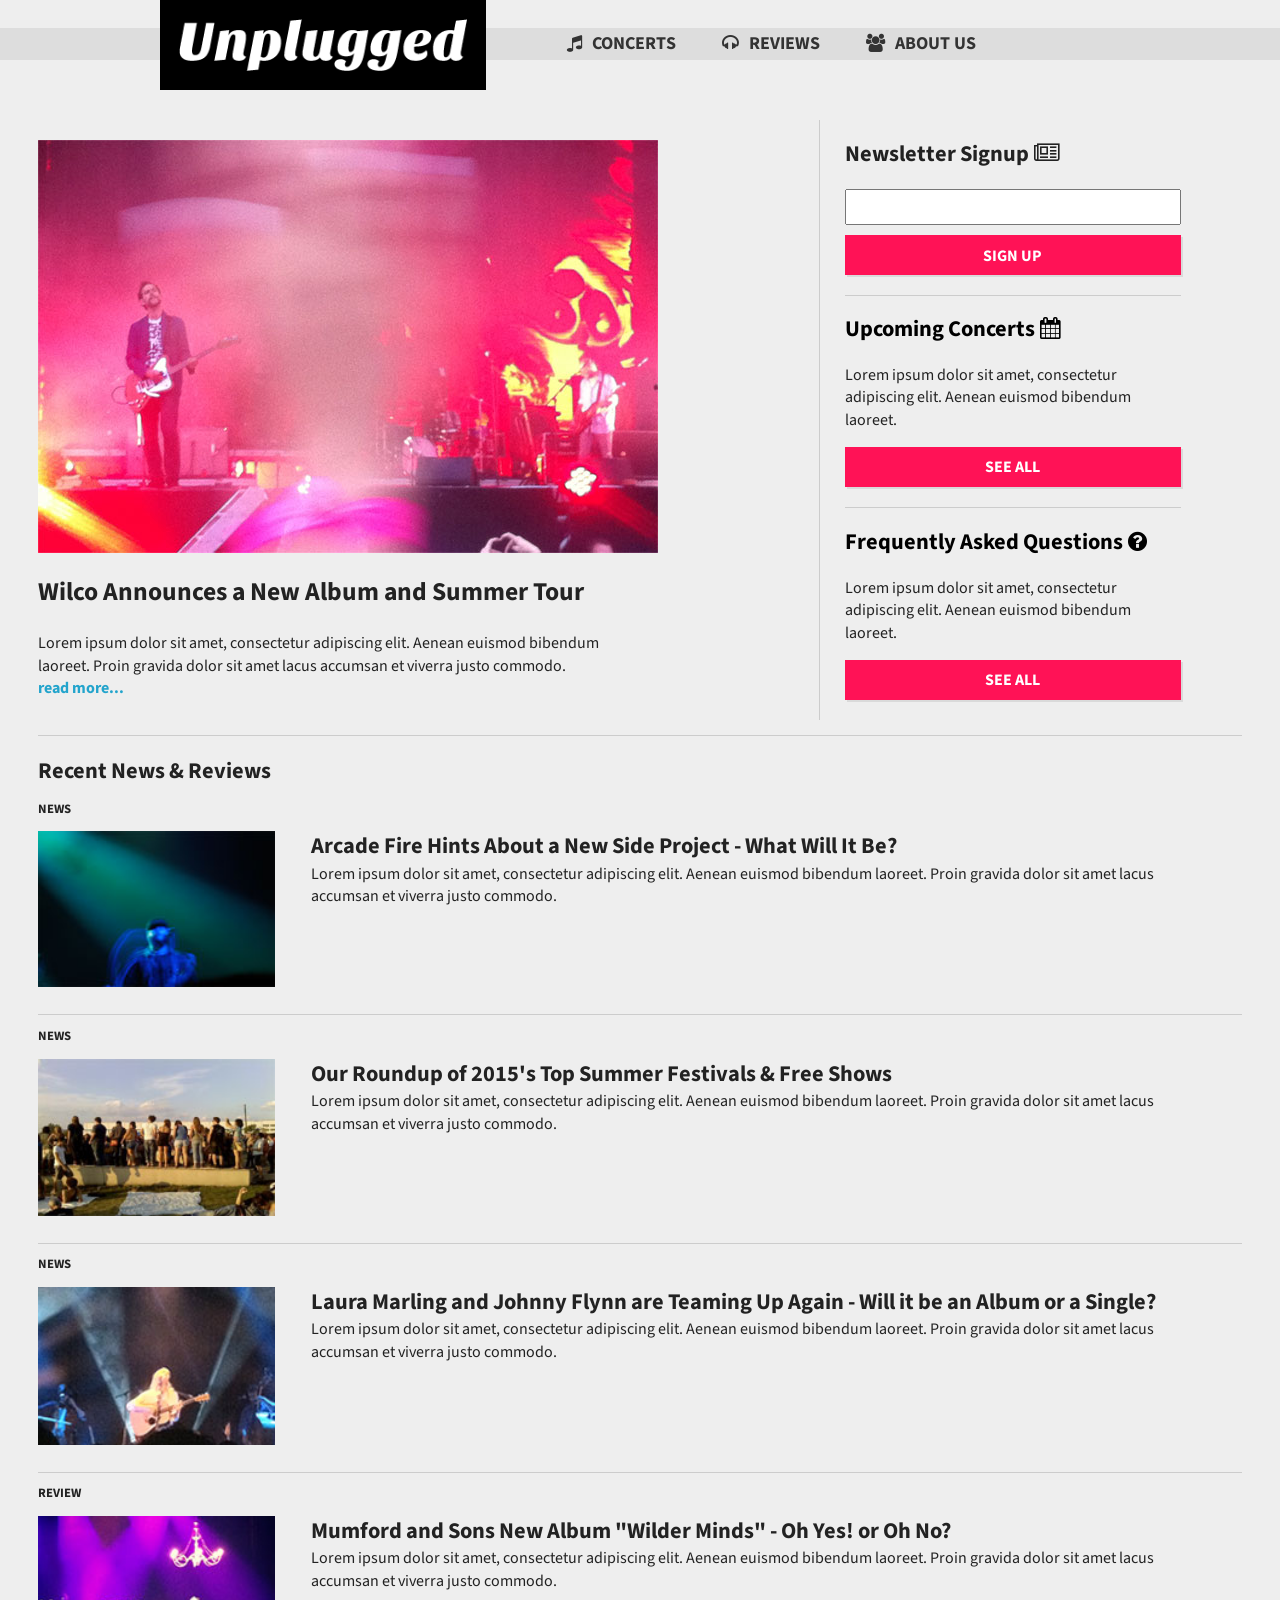
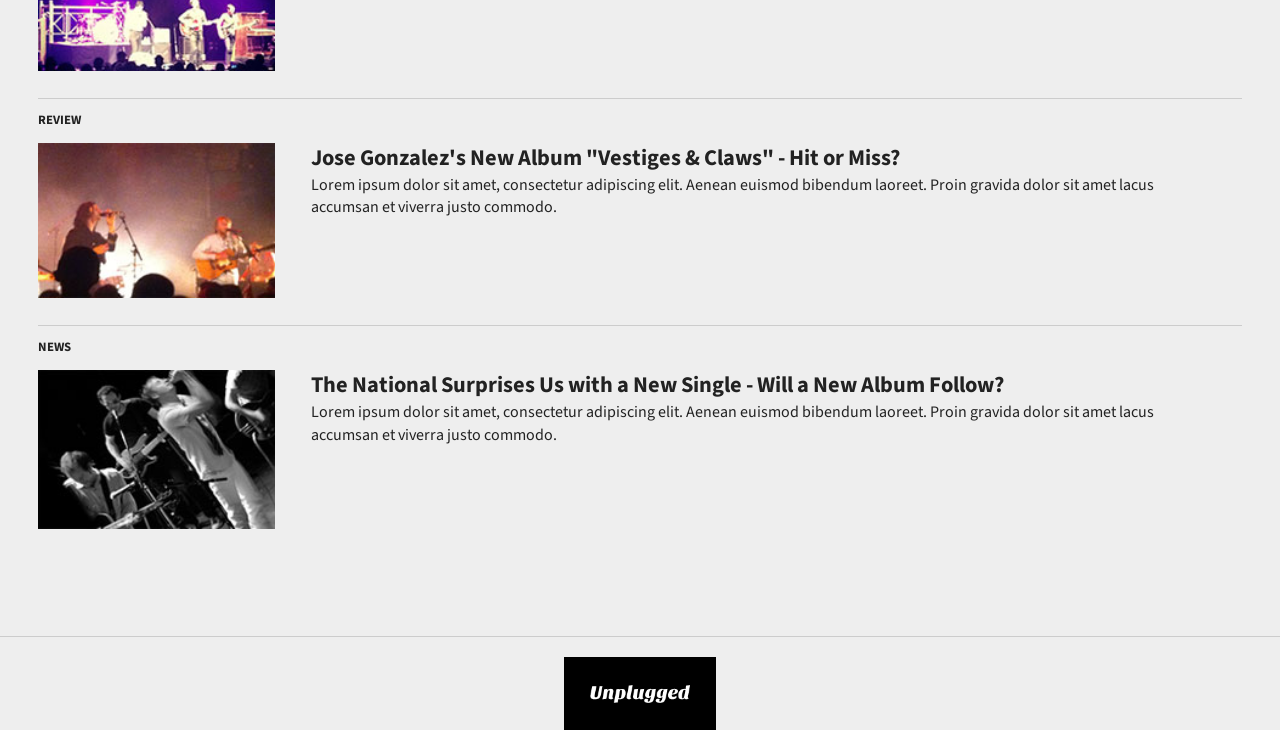
==== unplugged-website/index.html @ 350cb419 "added a previous project made at skillcrush.com" ====
<!doctype html>
<html class="no-js" lang="">
    <head>
        <meta charset="utf-8">
        <meta http-equiv="x-ua-compatible" content="ie=edge">
        <title>Homepage</title>
        <meta name="description" content="">
        <meta name="viewport" content="width=device-width, initial-scale=1">

        <link rel="apple-touch-icon" href="apple-touch-icon.png">
        <!-- Place favicon.ico in the root directory -->
	
        <link rel="stylesheet" href="css/normalize.css"> 
        <link rel="stylesheet" href="css/main.css">
        <script src="js/vendor/modernizr-2.8.3.min.js"></script>

			<!-- Fonts -->
		<link href='http://fonts.googleapis.com/css?family=Source+Sans+Pro:400,700,400italic,700italic' rel='stylesheet' type='text/css'>
		<link href="https://fonts.googleapis.com/css?family=Sansita+One" rel="stylesheet">
		<link rel="stylesheet" href="css/font-awesome.min.css">
			<!-- End Fonts -->
	
    </head>
    
    <body>
        <!--[if lt IE 8]>
            <p class="browserupgrade">You are using an <strong>outdated</strong> browser. Please <a href="http://browsehappy.com/">upgrade your browser</a> to improve your experience.</p> 
        <![endif]-->

        
        
        
<!-- HEADER -->	
<div class="grey-line"></div>

    <header class="main-header clearfix">
    	<h1 id="logo"> <a href="index.html"><img src="img/logo.png" alt="Unplugged"/></a> </h1>
        	<nav>
        		<ul>
            		<li><a href="concerts/index.html"><i class="fa fa-music"></i>Concerts</a></li>
                	<li><a href="reviews/index.html"><i class="fa fa-headphones"></i>Reviews</a></li>
                	<li><a href="about/index.html"><i class="fa fa-users"></i>About Us</a></li>
            	</ul>
        	</nav>
    </header>
        
        
        
             
<!-- MAIN CONTENT-->	
<div id="main-content">
	
	
	
	<!--Top Story Section -->	
		<section class="hero-area">
        	
        	<article class="top-story clearfix">
            	<figure class="top-img">
                	<a href="news/news-detail.html"><img src="img/wilco.jpg" alt="top review photo"></a>
                </figure>
				<header class="top-info">
                    <h1><a href="news/news-detail.html">Wilco Announces a New Album and Summer Tour</a></h1>
                    <p>Lorem ipsum dolor sit amet, consectetur adipiscing elit. Aenean euismod bibendum laoreet. Proin gravida dolor sit amet lacus accumsan et viverra justo commodo.<br>   <a href="news/news-detail.html" id="read">read more...</a></p>           
                </header>
            </article>

	<!--- Side Bar -->
            	<aside class="sidebar">
            	
                	<div class="newsletter">
                    	<h2>Newsletter Signup<i class="fa fa-newspaper-o"></i></h2>
                        <form>
                            <input type="text">
                            <input type="submit" class="btn" value="Sign Up">
                        </form>
                    </div> <!--newsletter-->
             
                    <!--- hide on mobile version -->
                    <div class="sidebar-upcoming">
                        <a href="concerts/index.html"><h2>Upcoming Concerts<i class="fa fa-calendar"></i></h2></a>
                        <p>Lorem ipsum dolor sit amet, consectetur adipiscing elit. Aenean euismod bibendum laoreet.</p>
                        <a href="concerts/index.html" class="btn">See All</a>
                    </div> <!-- upcoming -->
             
                    <!--- hide on mobile version -->
                    <div class="sidebar-faq">
                        <a href="about/faq.html"><h2>Frequently Asked Questions<i class="fa fa-question-circle"></i></h2></a>
                        <p>Lorem ipsum dolor sit amet, consectetur adipiscing elit. Aenean euismod bibendum laoreet.</p>
                        <a href="about/faq.html" class="btn">See All</a>
                    </div> <!--- FAQ -->
               
            	</aside> <!-- end sidebar-->
           
           
		</section> <!-- END hero-area -->


	<!--- News Feed --> 
        <section class="feed">
        
        	<h2>Recent News & Reviews</h2>
        
            	<article class="feed-item clearfix">
                    <h3 class="feed-type">News</h3>
                    <figure class="feed-img">
                       <a href="#"><img src="img/arcadefire.jpg" alt="Arcade Fire" /></a>
                    </figure>
                    <h2><a href="#">Arcade Fire Hints About a New Side Project - What Will It Be?</a></h2>
                    <p>Lorem ipsum dolor sit amet, consectetur adipiscing elit. Aenean euismod bibendum laoreet. Proin gravida dolor sit amet lacus accumsan et viverra justo commodo.</p>
                </article> <!-- feed-item -->
             
                <article class="feed-item clearfix">
                    <h3 class="feed-type">News</h3>
                    <figure class="feed-img">
                        <a href="#"><img src="img/festival.jpg" alt="2015 Festival Roundup"></a>
                    </figure>
                    <h2><a href="#">Our Roundup of 2015's Top Summer Festivals & Free Shows</a></h2>
                    <p>Lorem ipsum dolor sit amet, consectetur adipiscing elit. Aenean euismod bibendum laoreet. Proin gravida dolor sit amet lacus accumsan et viverra justo commodo.</p>
                </article> <!-- feed-item -->
             
                <article class="feed-item clearfix">
                    <h3 class="feed-type">News</h3>
                    <figure class="feed-img">
                        <a href="#"><img src="img/marling.jpg" alt="Laura Marling"></a>
                    </figure>
                     <h2><a href="#">Laura Marling and Johnny Flynn are Teaming Up Again - Will it be an Album or a Single?</a></h2>
                    <p>Lorem ipsum dolor sit amet, consectetur adipiscing elit. Aenean euismod bibendum laoreet. Proin gravida dolor sit amet lacus accumsan et viverra justo commodo.</p>
                </article> <!-- feed-item -->
             
                <article class="feed-item clearfix">
                    <h3 class="feed-type">Review</h3>
                    <figure class="feed-img">
                        <a href="#"><img src="img/mumford.jpg" alt="Mumford and Sons"></a>
                    </figure>
                    <h2><a href="#">Mumford and Sons New Album "Wilder Minds" - Oh Yes! or Oh No?</a></h2>
                    <p>Lorem ipsum dolor sit amet, consectetur adipiscing elit. Aenean euismod bibendum laoreet. Proin gravida dolor sit amet lacus accumsan et viverra justo commodo.</p>
                </article> <!-- feed-item -->
             
                <article class="feed-item clearfix">
                    <h3 class="feed-type">Review</h3>
                    <figure class="feed-img">
                        <a href="#"><img src="img/joseg.jpg" alt="Jose Gonzalez"></a>
                    </figure>
                    <h2><a href="#">Jose Gonzalez's New Album "Vestiges & Claws" - Hit or Miss?</a></h2>
                    <p>Lorem ipsum dolor sit amet, consectetur adipiscing elit. Aenean euismod bibendum laoreet. Proin gravida dolor sit amet lacus accumsan et viverra justo commodo.</p>
                </article> <!-- feed-item -->
             
                <article class="feed-item clearfix">
                    <h3 class="feed-type">News</h3>
                    <figure class="feed-img">
                        <a href="#"><img src="img/national.jpg" alt="the national - new single"></a>
                    </figure>
                    <h2><a href="#">The National Surprises Us with a New Single - Will a New Album Follow?</a></h2>
                    <p>Lorem ipsum dolor sit amet, consectetur adipiscing elit. Aenean euismod bibendum laoreet. Proin gravida dolor sit amet lacus accumsan et viverra justo commodo.</p>
                </article> <!-- feed-item -->             
           
           
		</section> <!-- END NEWS feed -->
        
        
        
	</div> <!--END MAIN CONTENT  -->
        
        
        
        
<!--- FOOTER  -->        
        <footer>
            <div id="footer-logo">
                <a href="index.html"><img src="img/logo-footer.png" alt="footer logo unplugged"></a>
            </div>
        </footer>



















        <script src="https://ajax.googleapis.com/ajax/libs/jquery/1.11.3/jquery.min.js"></script>
        <script>window.jQuery || document.write('<script src="js/vendor/jquery-1.11.3.min.js"><\/script>')</script>
        <script src="js/plugins.js"></script>
        <script src="js/main.js"></script>

        <!-- Google Analytics: change UA-XXXXX-X to be your site's ID. -->
        <script> 
            (function(b,o,i,l,e,r){b.GoogleAnalyticsObject=l;b[l]||(b[l]=
            function(){(b[l].q=b[l].q||[]).push(arguments)});b[l].l=+new Date;
            e=o.createElement(i);r=o.getElementsByTagName(i)[0];
            e.src='https://www.google-analytics.com/analytics.js';
            r.parentNode.insertBefore(e,r)}(window,document,'script','ga'));
            ga('create','UA-XXXXX-X','auto');ga('send','pageview');
        </script>
    </body>
</html>
---- unplugged-website/css/main.css ----
/*! HTML5 Boilerplate v5.2.0 | MIT License | https://html5boilerplate.com/ */

/*
 * What follows is the result of much research on cross-browser styling.
 * Credit left inline and big thanks to Nicolas Gallagher, Jonathan Neal,
 * Kroc Camen, and the H5BP dev community and team.
 */

/* ==========================================================================
   Base styles: opinionated defaults
   ========================================================================== */

html {
	color: #222;
	font-size: 1em;
	line-height: 1.4;
}

/*
 * Remove text-shadow in selection highlight:
 * https://twitter.com/miketaylr/status/12228805301
 *
 * These selection rule sets have to be separate.
 * Customize the background color to match your design.
 */

::-moz-selection {
 background: #b3d4fc;
 text-shadow: none;
}
::selection {
	background: #b3d4fc;
	text-shadow: none;
}
/*
 * A better looking default horizontal rule
 */

hr {
	display: block;
	height: 1px;
	border: 0;
	border-top: 1px solid #ccc;
	margin: 1em 0;
	padding: 0;
}
/*
 * Remove the gap between audio, canvas, iframes,
 * images, videos and the bottom of their containers:
 * https://github.com/h5bp/html5-boilerplate/issues/440
 */

audio, canvas, iframe, img, svg, video {
	vertical-align: middle;
}
/*
 * Remove default fieldset styles.
 */

fieldset {
	border: 0;
	margin: 0;
	padding: 0;
}
/*
 * Allow only vertical resizing of textareas.
 */

textarea {
	resize: vertical;
}
/* ==========================================================================
   Browser Upgrade Prompt
   ========================================================================== */

.browserupgrade {
	margin: 0.2em 0;
	background: #ccc;
	color: #000;
	padding: 0.2em 0;
}
/* ==========================================================================
   Author's custom styles
   ========================================================================== */   
/* COLORS =============================================

Dark Pink (Magenta): #b21e49;
Light Grey: #eee;
Bright Pink: #ff1256;
Dark Grey: #222;
Blue: #23a4cc;

============================================= */
body, html{
	font-family: 'Source Sans Pro', sans-serif;
	font-size:16px;
	color:#222;
	background-color:#eee;
	
}
a {
	font-weight:bold;
	color:#23a4cc;
	text-decoration:none;
}
p{
	font-size:1em;
	line-height:1.4em;
}
img{
	width: 100%;
	height: auto;
}
h1, h2, h3, h4{
	font-weight:bold;
}
h1{
	font-size:1.4em;
	line-height:1.6em;
}
h2{
	font-size:1em;
	
}
h3{
		
}
h4{
	
}

.btn{
	background-color:#ff1256;
	border:none;
	color:#fff;
	font-weight:bold;
	text-transform:uppercase;
	line-height:2.5em;
	text-align: center;
	box-shadow:2px 2px 0px #DADADA;
	height:2.5em;
	width:100%;
	display:block;
}
	.btn:hover{
		background-color:#b21e49;
	}

input.btn{
	background-color:#ff1256;
}
	input.btn:hover{
		background-color:#b21e49;
	}

.no-border{
	border:none;
}

/* Header =========================== */
header {
	width: 100%;
	margin:auto;
}

#logo {
	width: 90%;
	margin: auto;
	background:#000;
	padding:2%;
	text-align:center;
}

	#logo img{
		width:100%; 
		margin:auto;
		max-width: 312px; 
	}
	
nav {
	width: 100%;
}
	nav ul {
		margin: auto;
		list-style:none;
		padding:0px;
	}
		nav ul li{
			background:#ddd;
			border-bottom: 1px solid #ccc;
			text-align:center;
			padding:15px 0;
		}
			nav ul li a{
				font-size:1.125em;
				text-transform:uppercase;
				color:#333;		
			}
			nav ul li a:hover{
				color:#ff1256;
			}

		nav i{
			padding-right:10px;
		}
	


		
			
/* Main Content =========================== */
#main-content {
	clear:both;
	width: 94%;
	margin:auto;
	max-width:960px;
}

/* HOME PAGE AND REVIEWS PAGE ================================ */

/* Featured News Item =========================== */

.top-story {
	width:100%;
	border-bottom: 1px solid #ccc;

}
.top-img {
	width:100%;
	height:auto;
	margin:0px;
	margin-top:10px;
}
	.top-img img{
		width:100%;
	}

.top-info a{
color:inherit;	
}

	.top-info a:hover{
		color:#23a4cc;	
	}

#read {
color:#23a4cc;	
}

	#read:hover{
		color:inherit;	
	}

.top-info p{
width:95%;	
}




/* Side Bar =========================== */

aside{
}
		aside i{
			padding-left:5px;
		}

.sidebar {
	width:100%;
}
.newsletter {
	padding-bottom:20px;
}
	.newsletter input{
		width:100%;
		box-sizing: border-box;
	}
	.newsletter input[type="text"]{
		margin-bottom:10px;
		padding:5px 0px;
	}

	
.sidebar-upcoming {
	display:none;
}


.sidebar-faq {
	display:none;
}


/* REVIEW PAGE Side Bar =========================== */

.review-newsletter {
	display:none;
}	
.review-upcoming {
	display:none;
}
.review-write {
	display:block;
	padding-bottom:20px;
}

	.review-write input{
		width:100%;
		box-sizing: border-box;
	}
	.review-write input[type="text"]{
		margin-bottom:10px;
		padding:5px 0px;
	}

		.review-write h2{
			color:black;
		}
			.review-write h2:hover{
				color:#23a4cc;
			}


/* News/Reviews Feed Section =========================== */

.feed {
	width:100%;
	border-top: 1px solid #ccc;
}
	.feed p{
			display:none;
	}

.feed-item {
	clear:both;
	border-bottom: 1px solid #ccc;
	padding-bottom:15px;
}
	.feed-item h2 a{
		color: #222;
	}
	.feed-item h2 a:hover{
		color:#23a4cc;
	}
        .feed-item:nth-child(7){
            border-bottom: none;
        }	
	
.feed-type {
	text-transform:uppercase;
	font-size:0.8em;
}
.feed-img {
	width:45%;
	float:left;
	margin:0px;
	padding-right: 3%;	
	padding-bottom: 1%;
}



/* DETAILED PAGES ================================ */
.reviews-img, .news-img{
	width:100%;
	margin:0px;
	margin-top:10px;
}
	ul.article-meta-info{
		list-style:none;
		padding:0px;
		width: 100%;
		height: 2em;
	}
		ul.article-meta-info li{
			float:left;
			margin-bottom:10px;
		}
		.article-author{
			padding-right:10px;
			border-right:1px solid;
			margin-right:10px;
		}
		aside.detail .newsletter{
			border-top:1px solid #ccc;
			border-bottom:none;
		}


/* ABOUT PAGE ================================ */

#contact{
padding:5%;
padding-bottom:30%;
}

.contact-us{
    width:100%;
}
.contact-us ul{
    padding: 0px;
}
.contact-us ul li{
	display: inline-block;
	vertical-align: top;
}
	.contact-us ul li a{
		color:inherit;
		font-weight:lighter;	
	}
		.contact-us ul li a:hover{
			color:#23a4cc;
		}
	.contact-us i{
		padding-right:10px;
	}

.strong{
	font-weight:bold;
}
.map-container{
	position: relative;
	padding-bottom: 75%;
	height: 0;
	overflow: hidden;
	border: 1px solid #ccc;
}
.map-container iframe{
	position: absolute;
	top:0;
	left:0;
	width: 100%;
	height: 100%;
}

.mission{
    padding: 15px 0;
    width:100%;
}
.team{
    padding-top: 15px;
}
.team-member{
    padding: 15px 0;
}
.team-img{
	background-position:center;
	background-size:cover;
	background-repeat: no-repeat;
	width:40%;
	padding-bottom:40%;
	float:left;
	margin-right:20px;
	border:1px solid #ccc;
}
.team-name{
	margin-bottom:0px;
}
.team-title{
	margin-top:0px;
}
.team-description{
	display:none;
}
#team-img-01 {
	background-image:url('../img/jacksmith.jpg');
}
#team-img-02 {
	background-image:url('../img/lanawalters.jpg');
}
#team-img-03 {
	background-image:url('../img/willowwhite.jpg');
}

	
/* CONCERTS PAGE ================================ */

.upcoming{
	padding: 15px;
}
	.upcoming h1{
		margin:10px;
		margin-left:0px;
	}
.concert{
	border-bottom:1px solid #ccc;
    padding: 15px 0;
}
#concert-img {
	background-image:url('../img/concert.png');
}
.concert-img{
	background-position:center;
	background-size:cover;
	background-repeat: no-repeat;
	width:20%;
	padding-bottom:20%;
	float:left;
	margin-right:20px;
	border:1px solid #ccc;
}        
    .concert:nth-child(11){
    	border-bottom: none;
        padding-bottom:50%;
    }
    
.band-name{
	margin:0px;
}
.venue-title{
	margin:0px;
}
.date-description{
	margin:0px;
}

.tick-btn{
	background-color:#ff1256;
	border:none;
	color:#fff;
	font-weight:bold;
	text-transform:uppercase;
	line-height:2.5em;
	text-align: center;
	box-shadow:2px 2px 0px #DADADA;
	height:2.5em;
	width:65%;
	display:block;
	float:right;
	margin-top:10px;
	margin-right:30px
}
	.tick-btn:hover{
		background-color:#b21e49;
	}

	aside.concert{
		display:none;
		}
#col2 .concert:nth-child(5){
border-bottom:none;
}


/* FAQ PAGE ================================ */

.faq{
	border-bottom:1px solid #ccc;
	padding:10px 20px;
}
	
#faq{	
	margin-top: 20px;
}

#faq h1{
	padding-left:20px;
	padding-top:20px;
	margin:0px;
}
	#faq h1 i{	
		padding-left: 10px;
	}
    .faq:nth-child(5){
    	border-bottom: none;
    	padding-bottom:30%;

}
	.faq a{
		color:inherit;	
	font-weight:lighter;
	}

	.faq a:hover{
		color:#23a4cc;	
	}
		.faq i{	
		padding-right: 10px;
	}
#quest {
font-size:20px;
}

/* Footer =========================== */
footer {
	width: 100%;
	margin: auto;
	border-top:1px solid #ccc;
	padding-top:20px;
	margin-top:20px;
}

#footer-logo {
	width: 60%; 
	background-color:#000;
	text-align:center;
	margin:auto;
	padding:5%;
}
/*****************************    END OF MOBILE STYLES   ********************************/















/* ==========================================================================
   Helper classes
   ========================================================================== */

/*
 * Hide visually and from screen readers:
 */

.hidden {
	display: none !important;
}
/*
 * Hide only visually, but have it available for screen readers:
 * http://snook.ca/archives/html_and_css/hiding-content-for-accessibility
 */

.visuallyhidden {
	border: 0;
	clip: rect(0 0 0 0);
	height: 1px;
	margin: -1px;
	overflow: hidden;
	padding: 0;
	position: absolute;
	width: 1px;
}
/*
 * Extends the .visuallyhidden class to allow the element
 * to be focusable when navigated to via the keyboard:
 * https://www.drupal.org/node/897638
 */

.visuallyhidden.focusable:active, .visuallyhidden.focusable:focus {
	clip: auto;
	height: auto;
	margin: 0;
	overflow: visible;
	position: static;
	width: auto;
}
/*
 * Hide visually and from screen readers, but maintain layout
 */

.invisible {
	visibility: hidden;
}
/*
 * Clearfix: contain floats
 *
 * For modern browsers
 * 1. The space content is one way to avoid an Opera bug when the
 *    `contenteditable` attribute is included anywhere else in the document.
 *    Otherwise it causes space to appear at the top and bottom of elements
 *    that receive the `clearfix` class.
 * 2. The use of `table` rather than `block` is only necessary if using
 *    `:before` to contain the top-margins of child elements.
 */

.clearfix:before, .clearfix:after {
	content: " "; /* 1 */
	display: table; /* 2 */
}
.clearfix:after {
	clear: both;
}

/* ==========================================================================
   EXAMPLE Media Queries for Responsive Design.
   These examples override the primary ('mobile first') styles.
   Modify as content requires.
   ========================================================================== */
























/********************************   TABLET STYLES   *************************************/

@media (min-width:768px) {


	/* Header =========================== */
	.grey-line{
		width:100%;
		height:2em;
		position:absolute;
		top:16px;
		background:#ddd;
	}
	header{
		width:94%;
		max-width:960px;
		margin:auto;
	}
	#logo {
		width: 30%;
		float:left;
		position:relative;
		z-index:100;
	}
	nav {
		width: 60%;
		float:right;
	}
	
	nav ul li {
		display:block;
		float:left;
		padding:0 4%;
		border:none;
		line-height:2em;
		position:relative;
		top:16px;
	}
	

	/* Featured News Item =========================== */
	
	.top-story {
		width:100%;
		padding-top:40px;
		padding-bottom:20px;
	}
	.top-img {
		width:57%;
		float:left;
	}
	.top-info{
		width:40%;
		float:right;
	}

	/* Side Bar =========================== */
	
	aside{
	}		

	.sidebar {
		clear:both;
		width:30%;
		float:right;
	}
	.newsletter {
		border-bottom:1px solid #ccc;			
		border-top:none;

	}
	.sidebar-upcoming {
		display:block;
		border-bottom:1px solid #ccc;
		padding-bottom:20px;
	}

	.sidebar-faq {
		display:block;
		border-bottom:1px solid #ccc;
		padding-bottom:20px;
	}
	
	.sidebar-upcoming h2{
	color:black;
	}
		.sidebar-upcoming h2:hover{
			color:#23a4cc;
		}
		
	.sidebar-faq h2{
	color:black;
	}
		.sidebar-faq h2:hover{
			color:#23a4cc;
		}
	
	/* REVIEW PAGE Side Bar =========================== */
	
	aside.review{
		width:100%;	
		border-top:none;
		padding-bottom:15px;
}
	.review-write p{
			width:58%;
			float:left;
			margin-top:0px;
		}	
				
	.review-write .btn{
			width:40%;
			float:right;
}

		
	.review-upcoming h2{
	color:black;
	}
		.review-upcoming h2:hover{
			color:#23a4cc;
		}




		
	/* News/Reviews Feed Section =========================== */
	
	section.review-feed{
		width:100%;
		padding-bottom:10%;
	}

	.feed {
		width:68%;
		float:left;
		border-right:1px solid #ccc;
		border-top: none;
		padding-bottom:5%;

	}
	
		.feed p{
			display:none;
	}
	
	
	.feed-img {
		width:35%;
		
	}
	.feed-item{
		padding-right:20px;
	}
	.no-border{
		border:none;
	}
	
	
		/* REVIEW PAGE News/Reviews Feed Section =========================== */
	
	section.review-feed {
		width:100%;
		float:left;
		border-right:none;			
		border-top:1px solid #ccc;

	}
	
	section.review-feed .feed-img {
		width:20%;
		
	}
	section.review-feed .feed-item{
		padding-right:20px;
	}
	section.review-feed .no-border{
		border:none;
	}
		
	
	/* DETAILED PAGES ================================ */
	#detailed-content{
		padding-top:30px;
	}
	.reviews-img, .news-img{
		width:50%;
		margin:0px;
		float:left;
		margin-right:3%;
	}
	
	.detail-title{
		width:47%;
		float:right;
	}
	aside.detail{
		width:100%;	
	}
		aside.detail .newsletter{
		border-bottom:1px solid #ccc;
		border-top:1px solid #ccc;
			margin-bottom:50%;
	}
		aside.detail .newsletter input{
			display:inline;
			width:70%;
		}
		aside.detail .newsletter .btn{
			width:25%;
		}
		aside.detail .newsletter input[type="text"] {
			padding: 7px 0px;
			margin-right:2%;
		}
	ul.article-meta-info{
		list-style:none;
		padding:0px;
		width: 100%;
		height: 2em;
	}
		ul.article-meta-info li{
			float:left;
			margin-bottom:10px;
		}
		.article-author{
			padding-right:10px;
			border-right:1px solid;
			margin-right:10px;
		}
	
	
	/* ABOUT PAGE ================================ */
nav ul li{
background:none;
}


.top-contact{
        border-top: 1px solid #ccc;
}

	.contact-us{
        width: 40%;
        float: left;
        padding: 40px 0;
    } 
    .map-container{
        position: relative;
        padding-bottom: 40%;
        height: 0;
        overflow: hidden;
        width: 58%;
        float: left;
        border: 1px solid #333;
        margin-bottom: 30px;
        margin-top: 30px;
    }
        .map-container iframe {
            position: absolute;
            top:0;
            left: 0;
            width: 100%;
            height: 100%;
        }
    .mission{
        border-top: 1px solid #ccc;
        border-bottom: 1px solid #ccc;
        padding: 15px 0;
    }
    .team{
        padding-top: 15px;
    }
    .team-member{
        padding: 15px 0;
    }
    .team-img{
        width: 20%;
        padding-bottom: 20%;
        margin-right: 10%;
    }


/* FAQ Page =========================== */
	
#faq{	
	border-top:1px solid #ccc;
    padding:0 2.5%;
    
}
	
	
	/* Concerts Page =========================== */
	
	#col1{
		float:left;
		width:45%;
	}
	#col2{
		float:right;
		width:45%;
	}

	.upcoming .concert:nth-child(5){
	border-bottom:none;
		padding-bottom:50%;
}

	
	
	/* Footer =========================== */
	
	footer {
		width: 100%;
		clear:both;
	}
	#footer-logo{
		width: 30%;
		margin: auto;
		max-width: 100px;
		padding: 2%;
	}
}
/******************************   END OF TABLET STYLES   ********************************/





























/*******************************   DESKTOP STYLES   *************************************/


@media (min-width:940px) {
	
	
	h1{
		font-size:1.6em;
		line-height:1.8em;
	}
	h2{
		font-size:1.4em;	
	}
	
	/* Header =========================== */
	.grey-line{
		top:28px;
	}
	#logo {
		width: 30%;
		margin-bottom :10px;
	}
	
	nav {
		width: 60%;
	}
	nav ul li {
		top:28px;
	}
	
	#main-content{
		margin-top: 20px;
	}
	
	/* Featured News Item =========================== */
	
	.top-story {
		width:60%;
		float:left;
		border:none;
		padding-top: 10px;
	}
	.top-img {
		width:100%;
		padding-bottom:1em;
	}
		.top-img img{
			max-width:620px;
		}
	
	.top-info{
		width:100%;
		float:none;
	}
	
		.top-info p{
			width:85%;	
		}
	
	/* Side Bar =========================== */
	.sidebar {
		clear:none;
		width:28%;
		float:right;
		border-left:1px solid #ccc;
		padding-left:2%;
		padding-right:5%;
	}
	.sidebar-faq{
		border:none;
	}
	.newsletter{	
		border-bottom:1px solid #ccc;
	}
		
		/* review PAGE ================================ */

		.review-newsletter {
			display:block;
			padding-bottom:20px;
			border-bottom:1px solid #ccc;
}
		.review-upcoming {
			display:block;
}
		.review-write {
			display:none;
		}
		aside.review {
		clear:none;
		width:28%;
		height:auto;
		float:right;
		border-left:1px solid #ccc;
		padding-left:2%;
		border-top:none;
		padding-bottom:25%;
}
		.write-btn{
		display:none;
}
	
	.btn{
	background-color:#ff1256;
	border:none;
	color:#fff;
	font-weight:bold;
	text-transform:uppercase;
	line-height:2.5em;
	text-align: center;
	box-shadow:2px 2px 0px #DADADA;
	height:2.5em;
	width:100%;
	display:block;
	}
	.btn:hover{
		background-color:#b21e49;
	}

input.btn{
	background-color:#ff1256;
}
	input.btn:hover{
		background-color:#b21e49;
	}
	
	.review-newsletter input[type="text"]{
		margin-bottom:10px;
		padding:5px 0px;
		width:100%;
	    box-sizing: border-box;
	}
		
	
	/* News/Reviews Feed Section =========================== */
	
	.feed {
		width:100%;
		float:none;
		clear:both;
		padding-top:20px;
		border-top:1px solid #ccc;
		border-right:none;
		
	}
		.feed p{
			display:block;
			margin-top:0px;
		}
		.feed h2{
			margin:0px;
		}
	.feed-img {
		width:20%;
	}

	
	/* DETAILED PAGES ================================ */
	
	#detailed-content{
		width:65%;
		float:left;
		padding-right:2.5%;
		padding-bottom:50%;
		border-right:1px solid #ccc;
	}
	
	.reviews-img, .news-img{
		width:100%;
		float:none;
	}
		aside.detail .newsletter{	
			border-top:none;
}
	.detail-title{
		width:100%;
		float:none;
	}
	aside.detail{
		width: 28%;
		float: right;
		border: none;
		padding: 2%;
	}
	
		aside.detail .newsletter input{
			display:block;
			width:100%;
		}
		aside.detail .newsletter .btn{
			width:100%;
		}
		aside.detail .newsletter input[type="text"] {
			margin-right:0px;
		}



	/* ABOUT PAGE ================================ */
#contact{
padding-top:1%;
}

.top-contact{
	padding:0 100px;
}
.contact-us{
margin-top:20px;
}

	.team-img{
		width:25%;
		padding-bottom:25%;
	}

	.team-description{
		display:block;
	}

	/* Footer =========================== */
	
	footer {
		width: 100%;
		clear:both;
	}
	#footer-logo{
		width:30%;
		margin:auto;
	}
		#footer-logo img{
			max-width: 165px;
		}



	/* CONCERT PAGE ================================ */

	.upcoming{
		width:70%;
		float:left;
		padding-bottom:50%;
		border-right:1px solid #ccc;
	}
	
	aside.concert{
		display:block;
		width: 25%;
		float: right;
		border: none;
		padding: 0px;
	}
		aside.concert .newsletter{	
			border-top:none;
		}

		aside.concert .newsletter input{
			display:block;
			width:100%;
		}
		
		aside.concert .newsletter .btn{
			width:100%;
		}
		
		aside.concert .newsletter input[type="text"] {
			margin-right:0px;
		}

#main-content {
	max-width:none;
}



}
/******************************  END OF DESKTOP STYLES   ********************************/


























/************ FOR A SUBNAV***********

nav .subNav {
    width: 115px;
    padding-left: 20px;
}

nav ul .subNav ul {
	display: none;
	width: 400px;
	float:right;
}

nav ul .subNav:hover ul{
	display: block;
	width:400px;
}

nav ul .subNav ul li {
	margin:0px;
}

nav ul .subNav ul li a {
	line-height: 25px;
	text-align: center;
	color: black;
}

nav li.subNav ul li a:hover, nav li.subNav ul li a:active {
	color: #ff1256;
}

**************************************/






/* ==========================================================================
   Print styles.
   Inlined to avoid the additional HTTP request:
   http://www.phpied.com/delay-loading-your-print-css/
   ========================================================================== */

@media print {
*,  *:before,  *:after {
	background: transparent !important;
	color: #000 !important; /* Black prints faster:
                                   http://www.sanbeiji.com/archives/953 */
	box-shadow: none !important;
	text-shadow: none !important;
}
a,  a:visited {
	text-decoration: underline;
}
a[href]:after {
	content: " (" attr(href) ")";
}
abbr[title]:after {
	content: " (" attr(title) ")";
}
/*
     * Don't show links that are fragment identifiers,
     * or use the `javascript:` pseudo protocol
     */

a[href^="#"]:after,  a[href^="javascript:"]:after {
	content: "";
}
pre,  blockquote {
	border: 1px solid #999;
	page-break-inside: avoid;
}
/*
     * Printing Tables:
     * http://css-discuss.incutio.com/wiki/Printing_Tables
     */

thead {
	display: table-header-group;
}
tr,  img {
	page-break-inside: avoid;
}
img {
	max-width: 100% !important;
}
p,  h2,  h3 {
	orphans: 3;
	widows: 3;
}
h2,  h3 {
	page-break-after: avoid;
}
}
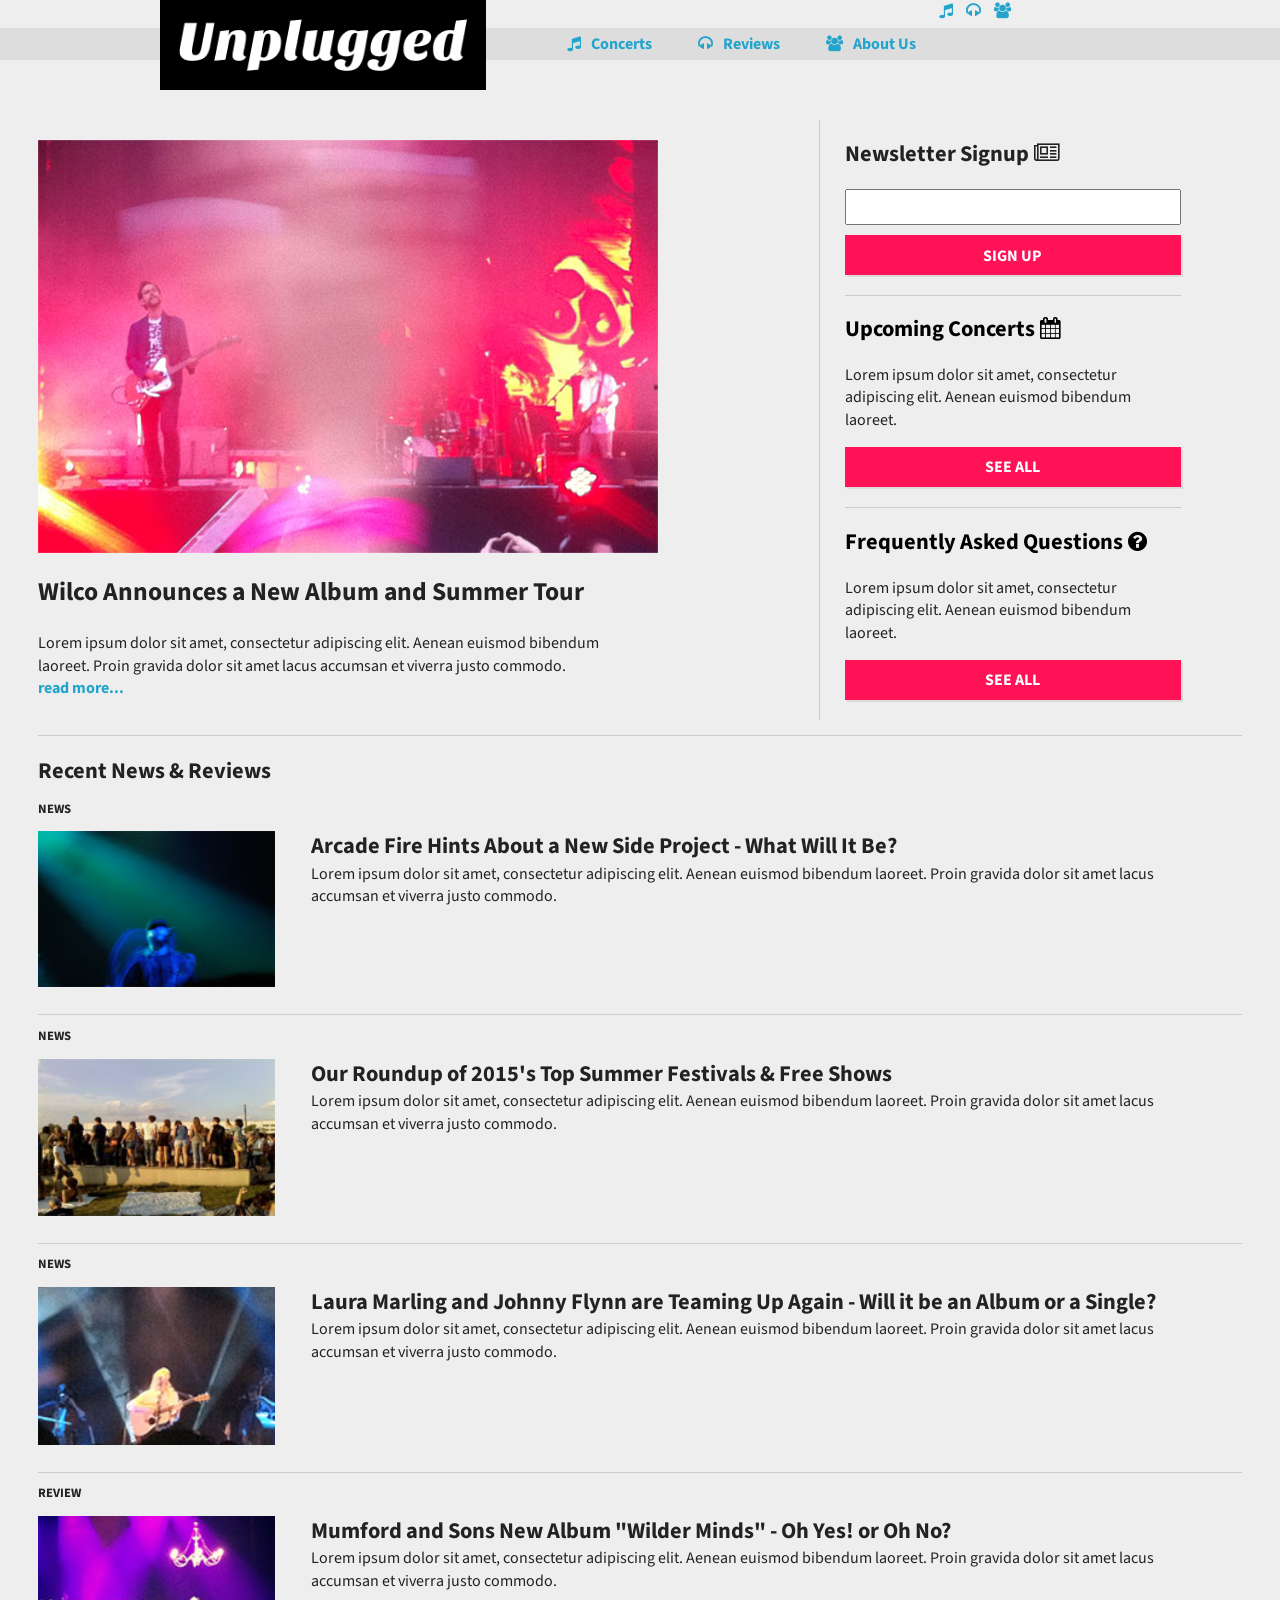
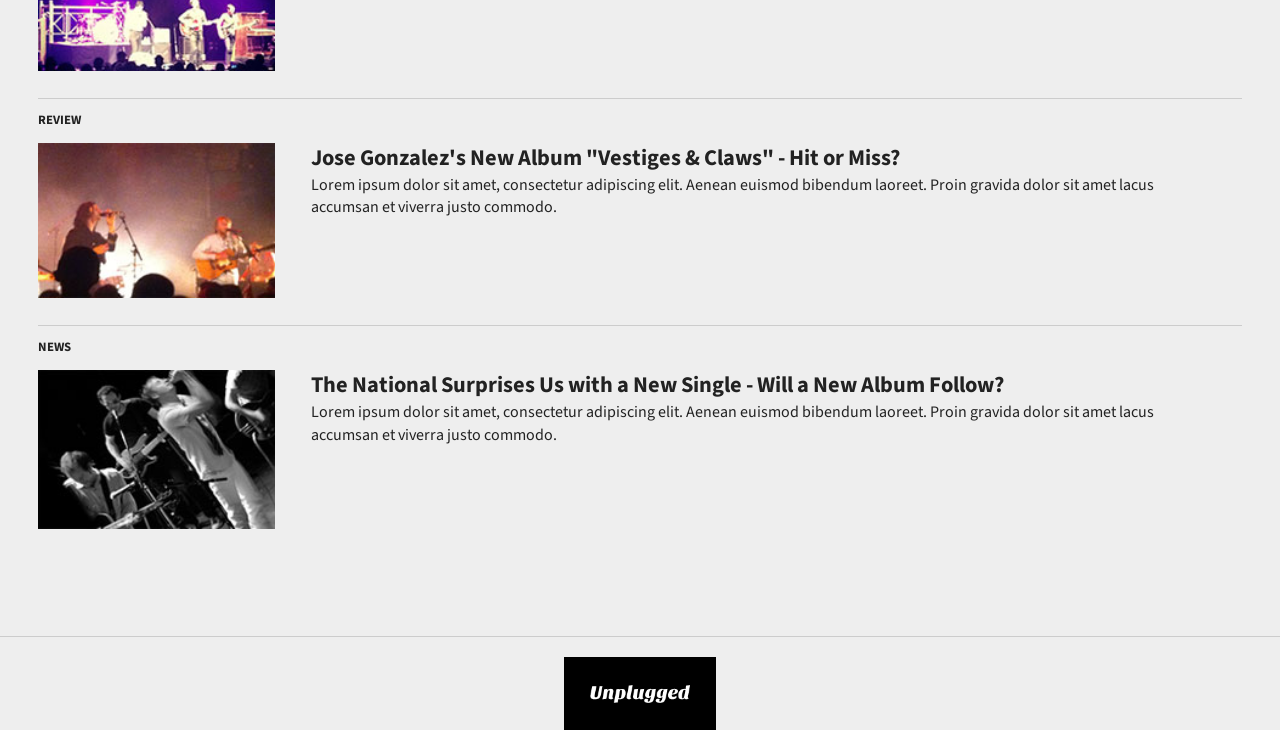
==== commit 572fcced: "making each button on navbar clickable instead of just the name" ====
--- a/unplugged-website/index.html
+++ b/unplugged-website/index.html
@@ -37,9 +37,9 @@
     	<h1 id="logo"> <a href="index.html"><img src="img/logo.png" alt="Unplugged"/></a> </h1>
         	<nav>
         		<ul>
-            		<li><a href="concerts/index.html"><i class="fa fa-music"></i>Concerts</a></li>
-                	<li><a href="reviews/index.html"><i class="fa fa-headphones"></i>Reviews</a></li>
-                	<li><a href="about/index.html"><i class="fa fa-users"></i>About Us</a></li>
+            		<a href="concerts/index.html"><i class="fa fa-music"><li></i>Concerts</li></a>
+                	<a href="reviews/index.html"><i class="fa fa-headphones"><li></i>Reviews</li></a>
+                	<a href="about/index.html"><i class="fa fa-users"><li></i>About Us</li></a>
             	</ul>
         	</nav>
     </header>
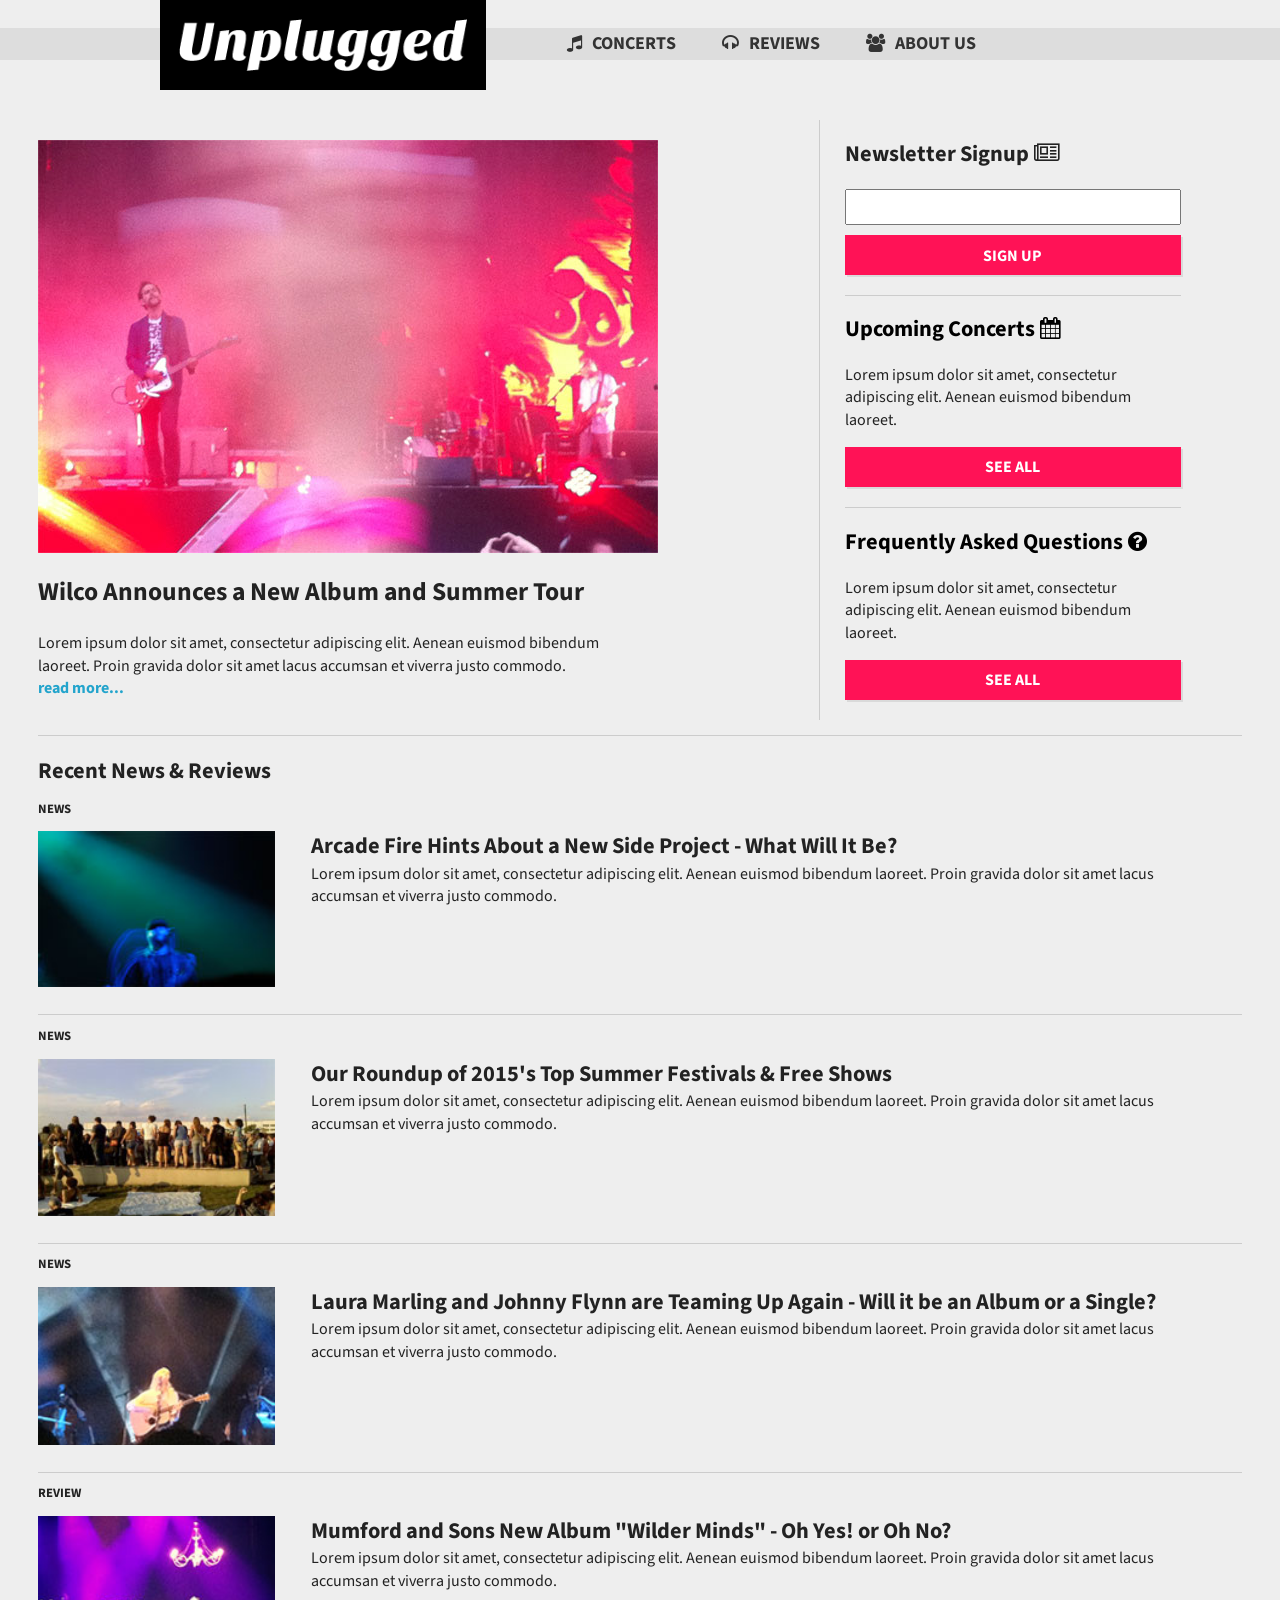
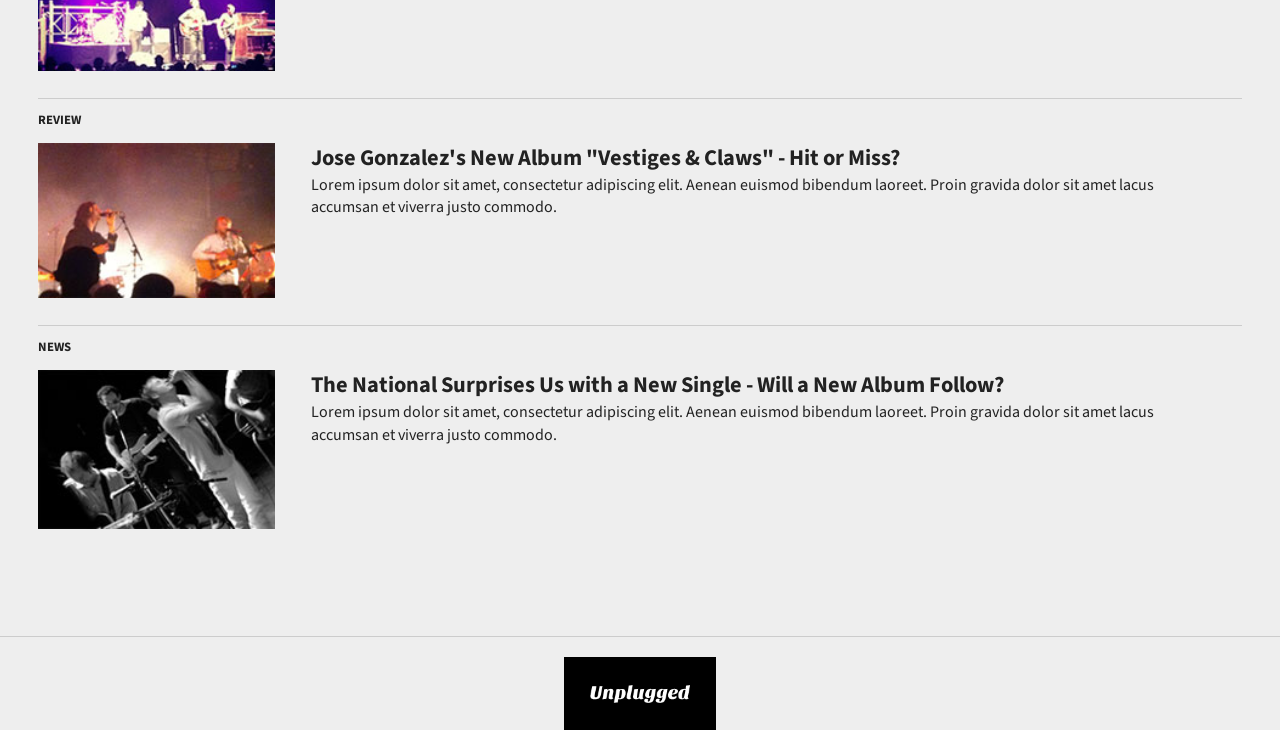
==== commit 54e2411e: "some styling issues to navbar after making the whole button clickable; I reverted the code back to b" ====
--- a/unplugged-website/index.html
+++ b/unplugged-website/index.html
@@ -37,9 +37,9 @@
     	<h1 id="logo"> <a href="index.html"><img src="img/logo.png" alt="Unplugged"/></a> </h1>
         	<nav>
         		<ul>
-            		<a href="concerts/index.html"><i class="fa fa-music"><li></i>Concerts</li></a>
-                	<a href="reviews/index.html"><i class="fa fa-headphones"><li></i>Reviews</li></a>
-                	<a href="about/index.html"><i class="fa fa-users"><li></i>About Us</li></a>
+            		<li><a href="concerts/index.html"><i class="fa fa-music"></i>Concerts</a></li>
+                	<li><a href="reviews/index.html"><i class="fa fa-headphones"></i>Reviews</a></li>
+                	<li><a href="about/index.html"><i class="fa fa-users"></i>About Us</a></li>
             	</ul>
         	</nav>
     </header>
